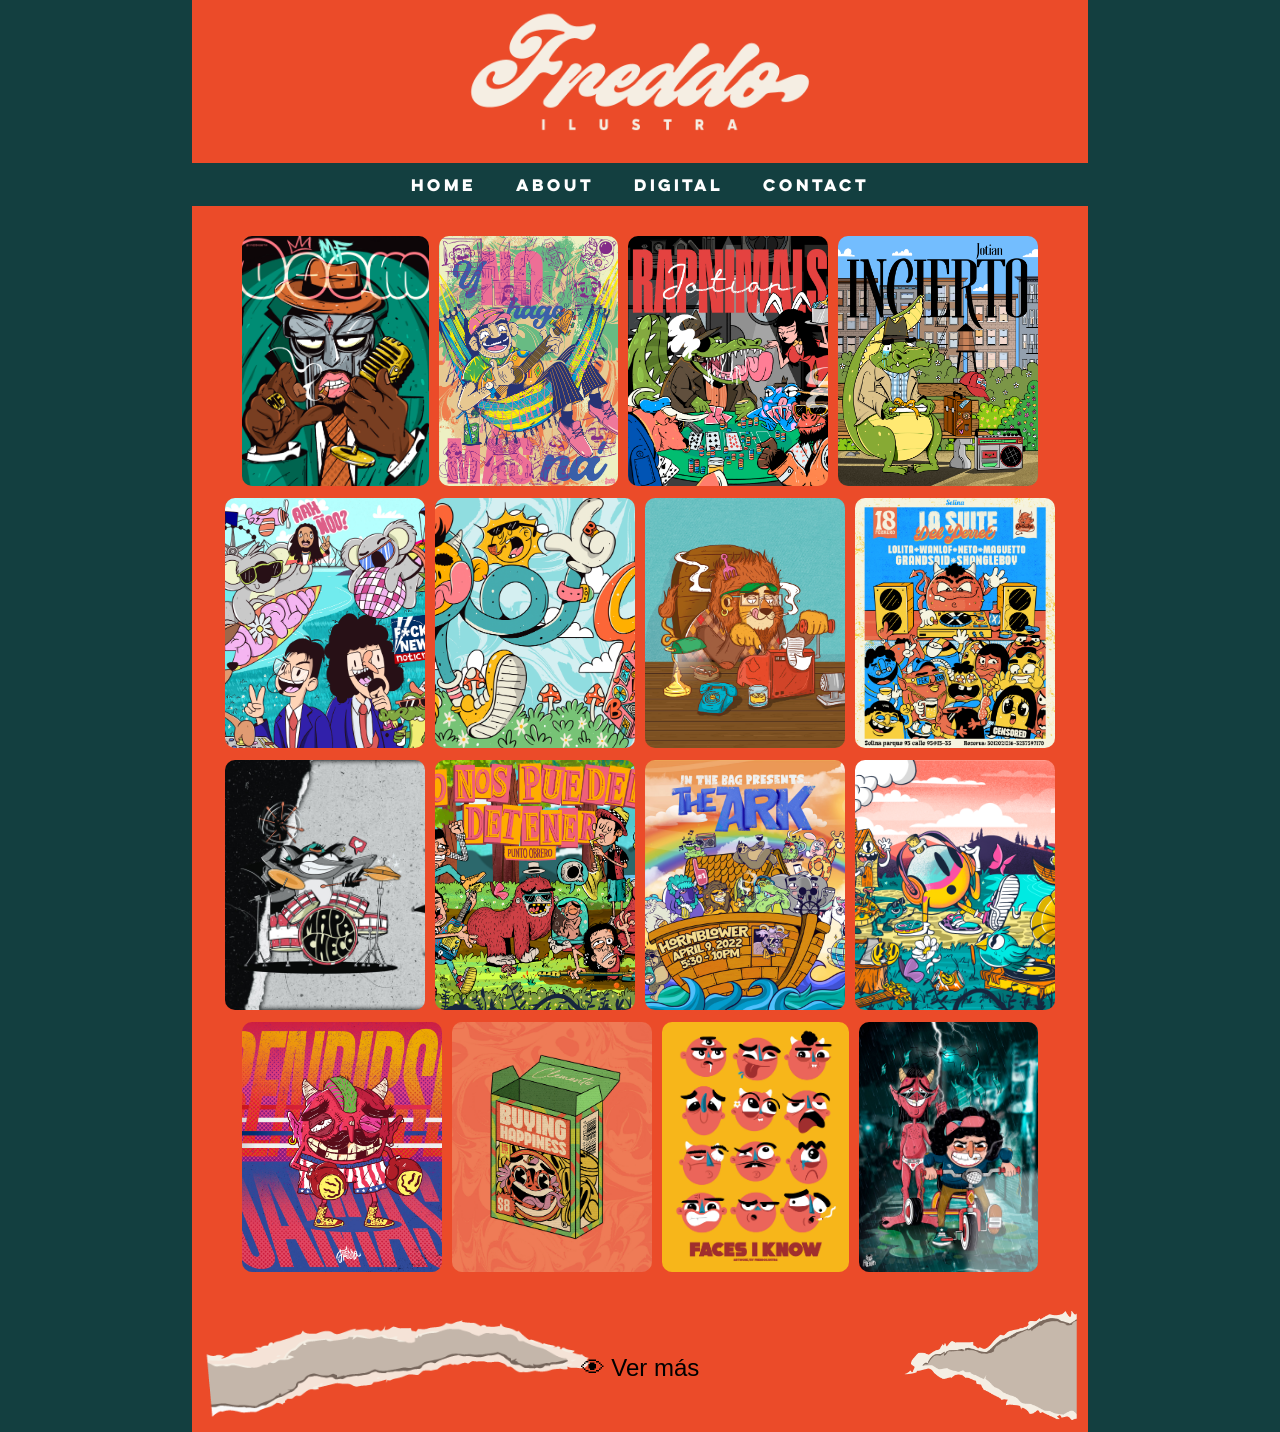
==== index.html @ 63406216 "Primer commit - Proyecto portafolio ilustrador" ====
<!DOCTYPE html>
<html lang="es">
<head>
    <meta charset="UTF-8">
    <meta name="viewport" content="width=device-width, initial-scale=1.0">
    <title>Freddo</title>
    <link rel="stylesheet" href="./style.css">
    <link href="https://fonts.googleapis.com/css2?family=Raleway:wght@400;700&display=swap" rel="stylesheet">
</head>
<body>
    <div class="container"></div>
    <header>
        <img class="logo" src="./recursos/myairbridge-BCTRZmbL9RO/freddo-logo.png" alt="Logo freddo">
        <nav>
            <ul style="text-align: center;">
                <li><a href="./index.html">Home</a></li>
                <li><a href="./about.html">About</a></li>
                <li><a href="./digital.html">Digital</a></li>
                <li><a href="./contact.html">Contact</a></li>
            </ul>
        </nav>
    </header>
    
    <main>
        <section id="home" class="gallery">
            <div class="image-container">
                <img src="./recursos/myairbridge-BCTRZmbL9RO/portafolio/Ilustracion/image_123650291 (3).JPG" alt="Ilustración 1">
                <div class="overlay">MF Doom
                    Ilustración vibrante de MF DOOM, destacando su icónica máscara metálica, un sombrero elegante y un micrófono dorado vintage. Los colores intensos y el estilo caricaturesco resaltan su carácter misterioso y su influencia en la cultura hip-hop</div>
            </div>
            <div class="image-container">
                <img src="./recursos/myairbridge-BCTRZmbL9RO/portafolio/Ilustracion/slap-nohagomasna-byfreddo.png">
                <div class="overlay">Descripción de la imagen</div>
            </div>
            <div class="image-container">
                <img src="./recursos/myairbridge-BCTRZmbL9RO/portafolio/Ilustracion/JOTIAN-DISEÑO.jpg">
                <div class="overlay">Descripción de la imagen</div>
            </div>
            <div class="image-container">
                <img src="./recursos/myairbridge-BCTRZmbL9RO/portafolio/Ilustracion/JOTIAN-PORTADA.jpg">
                <div class="overlay">Descripción de la imagen</div>
            </div>
            <div class="image-container">
                <img src="./recursos/myairbridge-BCTRZmbL9RO/portafolio/Ilustracion/BANNER.jpg">
                <div class="overlay">Descripción de la imagen</div>
            </div>
            <div class="image-container">
                <img src="./recursos/myairbridge-BCTRZmbL9RO/portafolio/Ilustracion/3.png">
                <div class="overlay">Descripción de la imagen</div>
            </div>
            <div class="image-container">
                <img src="./recursos/myairbridge-BCTRZmbL9RO/portafolio/Ilustracion/leon.png">
                <div class="overlay">aqui puni un leon </div>
            </div>
            <div class="image-container">
                <img src="./recursos/myairbridge-BCTRZmbL9RO/portafolio/Ilustracion/1.jpg">
                <div class="overlay">aqui puni un leon </div>
            </div>
            <div class="image-container">
                <img src="./recursos/myairbridge-BCTRZmbL9RO/portafolio/Ilustracion/1-MAPA.jpg">
                <div class="overlay">aqui puni un leon </div>
            </div>
            <div class="image-container">
                <img src="./recursos/myairbridge-BCTRZmbL9RO/portafolio/Ilustracion/ALTA.png">
                <div class="overlay">aqui puni un leon </div>
            </div>
            <div class="image-container">
                <img src="./recursos/myairbridge-BCTRZmbL9RO/portafolio/Ilustracion/INSTAGRAM-FACE.jpg">
                <div class="overlay">aqui puni un ark </div>
            </div>
            <div class="image-container">
                <img src="./recursos/myairbridge-BCTRZmbL9RO/portafolio/Ilustracion/Portada.png">
                <div class="overlay">aqui puni un ark </div>
            </div>
            <div class="image-container">
                <img src="./recursos/myairbridge-BCTRZmbL9RO/portafolio/Ilustracion/boxeador-sticker.jpg">
                <div class="overlay">aqui puni un ark </div>
            </div>
            <div class="image-container">
                <img src="./recursos/myairbridge-BCTRZmbL9RO/portafolio/Ilustracion/2.jpg">
                <div class="overlay">aqui puni una cajita de cereal </div>
            </div>
            <div class="image-container">
                <img src="./recursos/myairbridge-BCTRZmbL9RO/portafolio/Ilustracion/FACES-I-KNOW.jpg">
                <div class="overlay">aqui puni una cajita de cereal </div>
            </div>
            <div class="image-container">
                <img src="./recursos/myairbridge-BCTRZmbL9RO/portafolio/Ilustracion/DIABLO-Y-NIÑO.jpg">
                <div class="overlay">aqui puni un demonio y un niño </div>
            </div>
            <!-- Agregar más imágenes según sea necesario -->
        </section>
    </main>
    
    <footer>
        <button id="ver-mas" class="eye-button" onclick="window.open('https://url-a-tu-página.com', '_blank')">👁 Ver más</button>
    </footer>
    
    <script src="script.js"></script>
</body>
</html>
---- style.css ----
*{
    box-sizing: border-box;
    margin: 0;
    padding: 0;
}

@media screen and (max-width: 768px) {
    .about-section {
        padding-inline: 2rem;
    }
}

html{
    font-size: 62.5%;
}

/* Contenedor principal con margen */
.container {
    margin: 0 15%; /* Margen izquierdo y derecho del 15% */
    background-color: rgb(19, 63, 64); /* Color de fondo para el contenedor con margen */
    color: white; /* Color del texto en el contenedor */
}

@font-face {
    font-family: 'lulobold';
    src: url('./recursos/font/@font-face/39a2c7f346d5cfae7045aeb2fb50d9ad.woff2') format('woff2'),
         url('./recursos/font/@font-face/39a2c7f346d5cfae7045aeb2fb50d9ad.woff') format('woff');
    font-weight: normal;
    font-style: normal;
}

/*-------------------------------------------------*/
 body {
    font-family: 'Bebas Neue', sans-serif;
    background-color:rgb(19, 63, 64);
    color: #333;
    margin:  0 15%; /* Margen izquierdo y derecho del 15% */
    background-color: rgb(19, 63, 64);
}

/* Header */

header {
    text-align: center;
    background-color: rgb(235, 75, 41);
    color: white;
}
/* Estilo para el logo */
.logo {
    width: 350px; /* Ajusta el tamaño del logo */
    height: auto; /* Mantiene la proporción de la imagen */
    max-width: 100%;/* esto lo usamos para que no se distorcione en paginas mas grandes */
}

nav{
    background-color:rgb(19, 63, 64) ;
    font-family: 'lulobold', sans-serif;
    display: flex;
    justify-content:center;
    margin-top: 20px;
    padding: 1rem;

}
nav ul {
    text-align: center;
    list-style: none;
    display: flex;
}
nav ul li {
    text-align: center;
    margin: 0 2.0rem;

}
nav ul li a { 
    text-align: center;
    text-decoration: none;
    color: white;
    font-size: 1.5rem;
}




/* Sección Home (Galería de imágenes) */
.gallery {
    display: flex;
    flex-wrap: wrap;
    gap: 1rem;
    padding: 3rem;
    justify-content: center;
    background-color: rgb(235, 75, 41);
}


.gallery img {
    flex-basis: calc(25% - 1rem); /* Establece que cada imagen tenga el 25% del contenedor, menos el espacio de gap */
    /*width: calc(25% - 1rem);  /* Calcula un ancho del 25% menos el espacio entre imágenes */
    height: 250px;
    object-fit: cover;
}


.image-container {
    position: relative;
}
  
.image-container img {
    width: 100%;
    max-width: 200px;
    border-radius: 10px;
    transition: 0.3s;
    transition: 0.3s ease-in-out; /* Suaviza la transición */
}
.image-container .overlay {
    font-family: 'Raleway', sans-serif;
    position: absolute;
    top: 0;
    left: 0;
    width: 100%;
    height: 100%;
    background: rgba(200, 192, 164, 0.821);
    color: black;
    display: flex;
    justify-content: center;
    align-items: center;
    text-align: center;
    opacity: 0;
    transition: opacity 0.3s;
}
.image-container:hover .overlay {
    opacity: 1;
}

/* Sección About */


.about-section {
    color: rgb(200, 192, 164) ;
    text-align: center;
    font-family: 'Raleway', sans-serif;
    font-size: 20PX;
    background-color: rgb(19, 63, 64);
    padding-inline: 10rem;
}

.about-title {
    color: rgb(246, 240, 223);
    padding: 2rem;
    font-size: 40px;
    text-align: center;
}

.about-content {
    font-family: 'Raleway', sans-serif;
    color: black;
    background-color: rgb(246, 240, 223);
    display: flex;
    align-items: center;
    justify-content: center;
    text-align: justify;
    gap: 2rem;
    padding: 5rem;
}
.about-image {
    width: 300px;
    border-radius: 50%;
}

.about-bannerprincipal {
    width: 100%;
    height: auto;
    padding-top: 10px; /* Ajuste superior */
    padding-bottom: 30px; /* Espacio inferior */
    position: relative;
}

.about-bannerprincipal::before,
.about-bannerprincipal::after {
    content: "";
    position: absolute;
    width: 100%;
    border-top: 3px dotted rgb(235, 75, 41); /* Línea punteada */
    left: 0;
}

.about-bannerprincipal::before {
    top: 0;
}

.about-bannerprincipal::after {
    bottom: 40px; /* Mayor espacio debajo */
}

.about-bannerprincipal img {
    width: 100%;
    height: auto;
    margin-top: 0px;
    margin-bottom: 0px; /* Espacio adicional entre la imagen y la línea punteada inferior */
}

/* Sección Contact */
.contact-section {
    text-align: center;
    padding: 3rem;
}
.contact-container {
    display: flex;
    align-items: center;
    justify-content: center;
    gap: 3rem;
}
.contact-image img {
    width: 250px;       
}
.contact-form {
    display: flex;
    flex-direction: column;
    align-items: flex-start;
}
.contact-form input, 
.contact-form textarea {
    width: 100%;
    padding: 1rem;
    margin-bottom: 1.5rem;
    font-size: 1.6rem;
}
.contact-form button {
    background-color: #222;
    color: white;
    padding: 1rem 2rem;
    border: none;
    cursor: pointer;
}
.social-icons {
    margin-top: 1rem;
    display: flex;
    gap: 1rem;
}
.social-icons img {
    width: 30px;
    transition: 0.3s;
}
.social-icons img:hover {
    transform: scale(1.1);
}

/* Footer */
/*
footer {
    text-align: center;
    padding: 2rem;
    background-color: rgb(235, 75, 41);
    color: white;
}
.eye-button {
    background: none;
    border: none;
    font-size: 2rem;
    color: white;
    cursor: pointer;
}
*/

footer {
    position: relative;
    background: url('./recursos/myairbridge-BCTRZmbL9RO/rasgadura.png') left center no-repeat   ,
                url('./recursos/myairbridge-BCTRZmbL9RO/rasgadura-2.png') right center no-repeat;
    background-size: auto 100%;
    background-position: left top, right top;
    text-align: center;
    padding: 50px;
    background-color: rgb(235, 75, 41);
    margin: 0;
}

.eye-button {
    position: relative;
    z-index: 2;
    background-color: transparent;
    border: none;
    font-size: 24px;
    cursor: pointer;
}
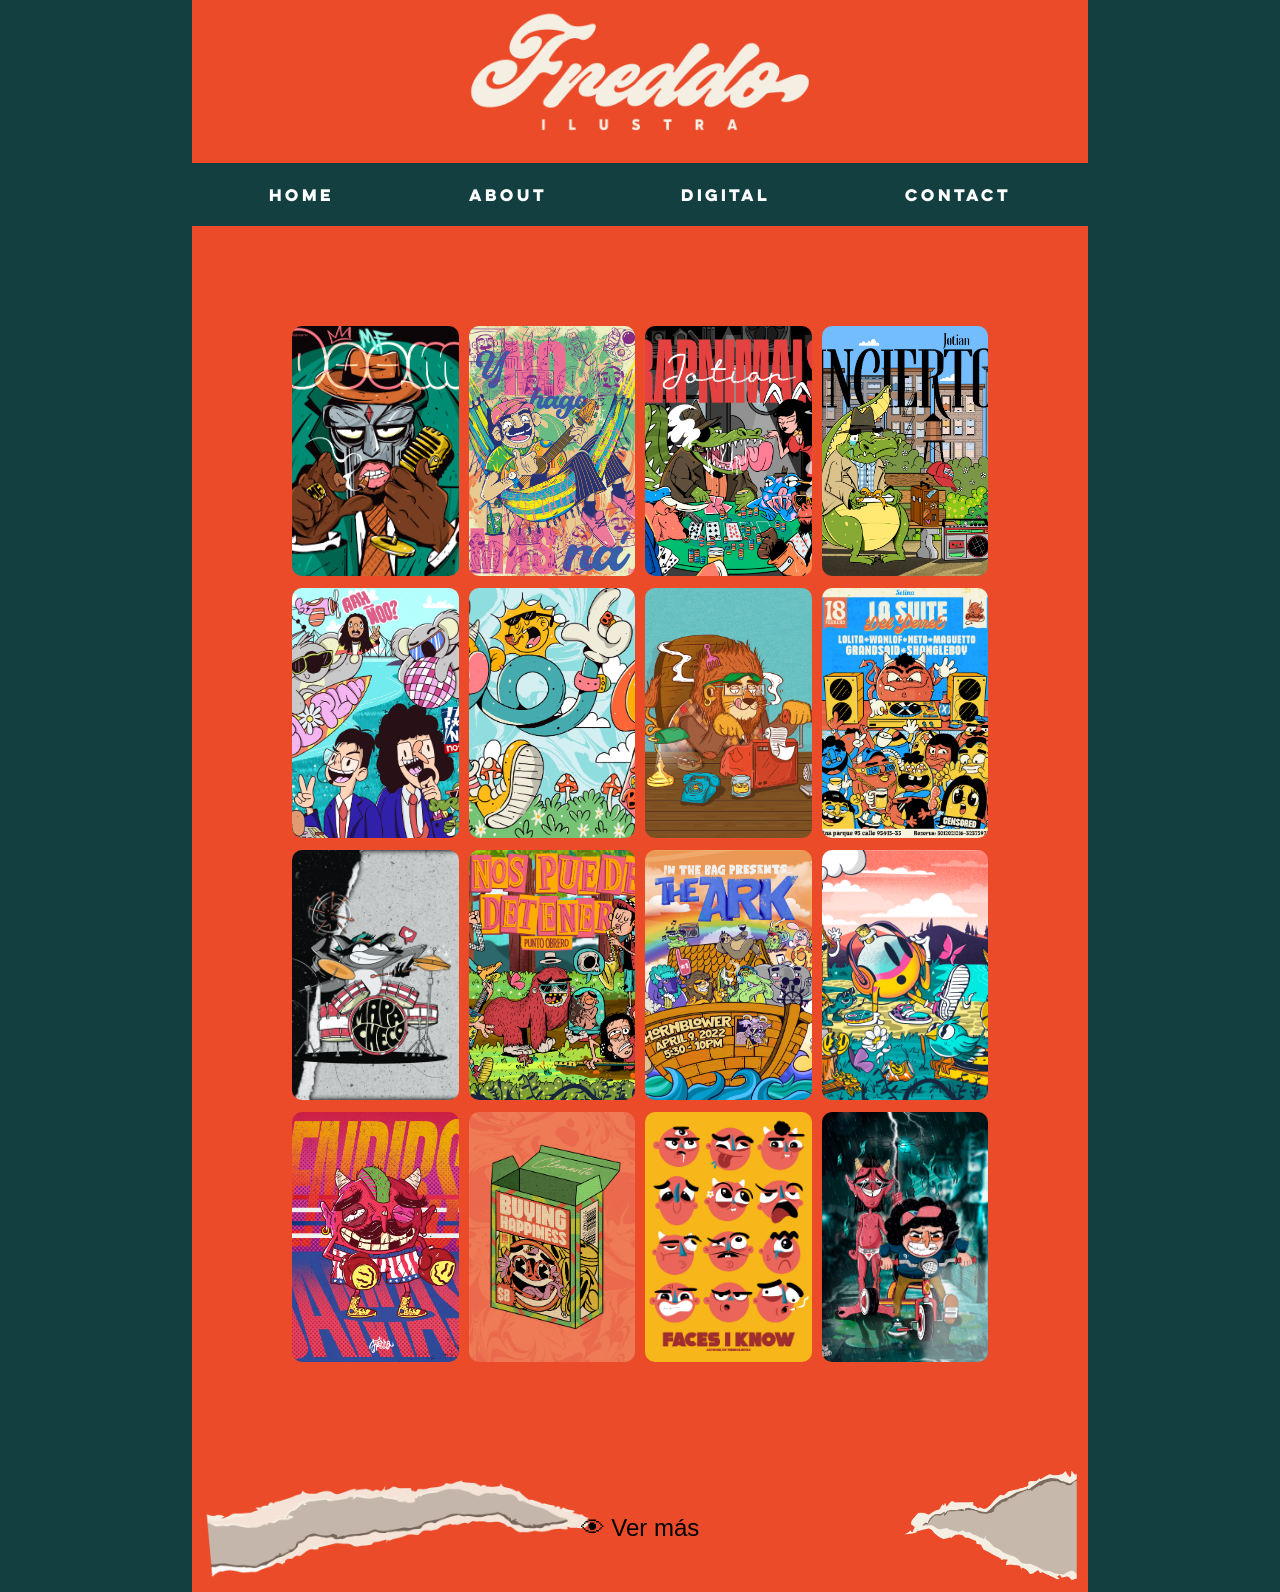
==== commit c72310ee: "Actualizo estilos y contenido principal" ====
--- a/index.html
+++ b/index.html
@@ -9,17 +9,24 @@
 </head>
 <body>
     <div class="container"></div>
+    
     <header>
-        <img class="logo" src="./recursos/myairbridge-BCTRZmbL9RO/freddo-logo.png" alt="Logo freddo">
-        <nav>
-            <ul style="text-align: center;">
-                <li><a href="./index.html">Home</a></li>
-                <li><a href="./about.html">About</a></li>
-                <li><a href="./digital.html">Digital</a></li>
-                <li><a href="./contact.html">Contact</a></li>
-            </ul>
-        </nav>
+    <img class="logo" src="./recursos/myairbridge-BCTRZmbL9RO/freddo-logo.png" alt="Logo freddo">
+    <nav>
+        <button id="menu-toggle" class="menu-toggle">☰</button>
+        
+        <ul id="menu" class="menu"> 
+            <li><a href="./index.html">Home</a></li>
+            <li><a href="./about.html">About</a></li>
+            <li><a href="./digital.html">Digital</a></li>
+            <li><a href="./contact.html">Contact</a></li>
+        </ul>
+      </nav>
     </header>
+
+    
+<script src="./script.js"></script> </body>
+</html>
     
     <main>
         <section id="home" class="gallery">
@@ -96,6 +103,7 @@
         <button id="ver-mas" class="eye-button" onclick="window.open('https://url-a-tu-página.com', '_blank')">👁 Ver más</button>
     </footer>
     
-    <script src="script.js"></script>
+    <script src="./menu.js"></script>
 </body>
-</html>+</html>
+
--- a/style.css
+++ b/style.css
@@ -1,289 +1,408 @@
-*{
-    box-sizing: border-box;
-    margin: 0;
-    padding: 0;
-}
-
-@media screen and (max-width: 768px) {
+    *{
+        box-sizing: border-box;
+        margin: 0;
+        padding: 0;
+    }
+    @media (max-width: 768px) {
+        .contenedor-imagenes {
+            display: flex;
+            flex-wrap: wrap;
+            justify-content: space-between;
+        }
+        .contenedor-imagenes img {
+            width: calc(50% - 10px); /* Dos imágenes por fila */
+            margin-bottom: 10px;
+        }
+    }
+    @media screen and (max-width: 768px) {
+
+        .about-section {
+            padding-inline: 2rem;
+        }
+    }
+    @media (min-width: 769px) {
+        .menu {
+            display: flex; /* Asegura que sea visible en laptops */
+            position: static; /* Para evitar problemas con el `position: fixed` de móviles */
+            background: none; /* Evita el fondo oscuro */
+            height: auto; /* Para que no tome toda la pantalla */
+        }
+    }
+
+    html{
+        font-size: 62.5%;
+    }
+
+    /* Contenedor principal con margen */
+    .container {
+        margin: 0 15%; /* Margen izquierdo y derecho del 15% */
+        background-color: rgb(19, 63, 64); /* Color de fondo para el contenedor con margen */
+        color: white; /* Color del texto en el contenedor */
+    }
+
+    @font-face {
+        font-family: 'lulobold';
+        src: url('./recursos/font/@font-face/39a2c7f346d5cfae7045aeb2fb50d9ad.woff2') format('woff2'),
+            url('./recursos/font/@font-face/39a2c7f346d5cfae7045aeb2fb50d9ad.woff') format('woff');
+        font-weight: normal;
+        font-style: normal;
+    }
+
+    /*-------------------------------------------------*/
+    body {
+        font-family: 'Bebas Neue', sans-serif;
+        background-color:rgb(19, 63, 64);
+        color: #333;
+        margin:  0 15%; /* Margen izquierdo y derecho del 15% */
+        background-color: rgb(19, 63, 64);
+    }
+
+    /* Header */
+
+    header {
+        text-align: center;
+        background-color: rgb(235, 75, 41);
+        color: white;
+    }
+    /* Estilo para el logo */
+    .logo {
+        width: 350px; /* Ajusta el tamaño del logo */
+        height: auto; /* Mantiene la proporción de la imagen */
+        max-width: 100%;/* esto lo usamos para que no se distorcione en paginas mas grandes */
+    }
+
+    /*-----------------------------------------------------*/
+
+
+    /* Reset básico */
+    
+    /* Estilos del menú */
+    .menu {
+        list-style: none;
+        display: flex;
+        justify-content: space-around;
+        top: 0;
+        left: 0;
+        width: 100%;    
+    }
+
+    .menu li {
+        padding: 10px;
+    }
+    
+    .menu a {
+        text-decoration: none;
+        color: white;
+        font-size: 1.5rem;
+    }
+    
+    /* Media Query para móviles */
+    @media (max-width: 768px) {
+        .menu-toggle {
+        display: block; /* Muestra el botón */
+        }
+    
+        .menu {
+        display: none; /* Oculta el menú por defecto */
+        flex-direction: column;
+        position: absolute;
+        top: 50px;
+        left: 0;
+        width: 100%;
+        background-color: #222;
+        }
+    
+        .menu li {
+        text-align: center;
+        padding: 15px;
+        }
+    
+        .menu.active {
+        display: flex; /* Muestra el menú cuando tenga la clase "active" */
+        }
+    }
+
+    nav{
+        background-color:rgb(19, 63, 64) ;
+        font-family: 'lulobold', sans-serif;
+        display: flex;
+        justify-content:center;
+        margin-top: 20px;
+        padding: 1rem;
+    }
+    nav ul {
+        text-align: center;
+        list-style: none;
+        display: flex;
+    }
+    nav ul li {
+        text-align: center;
+        margin: 0 2.0rem;
+
+    }
+    nav ul li a { 
+        text-align: center;
+        text-decoration: none;
+        color: white;
+        font-size: 1.5rem;
+    }
+    /* Sección Home (Galería de imágenes) */
+    .gallery {
+        display: grid;
+        grid-template-columns: repeat(4, 1fr); /* 4 columnas en pantallas grandes */
+        gap: 10px;
+        padding: 10rem;
+        justify-content: center;
+        background-color: rgb(235, 75, 41);
+    }
+
+
+    .gallery img {
+        flex-basis: calc(25% - 1rem); /* Establece que cada imagen tenga el 25% del contenedor, menos el espacio de gap */
+        /*width: calc(25% - 1rem);  /* Calcula un ancho del 25% menos el espacio entre imágenes */
+        height: 250px;
+        object-fit: cover;
+    }
+
+
+    .image-container {
+        position: relative;
+        overflow: hidden    ;
+    }
+    
+    .image-container img {
+        width: 100%;
+        max-width: 200px;
+        border-radius: 10px;
+        transition: 0.3s;
+        transition: 0.3s ease-in-out; /* Suaviza la transición */
+    }
+    .image-container .overlay {
+        font-family: 'Raleway', sans-serif;
+        position: absolute;
+        top: 0;
+        left: 0;
+        width: 100%;
+        height: 100%;
+        background: rgba(200, 192, 164, 0.821);
+        color: black;
+        display: flex;
+        justify-content: center;
+        align-items: center;
+        text-align: center;
+        opacity: 0;
+        transition: opacity 0.3s;
+    }
+    .image-container:hover .overlay {
+        opacity: 1;
+    }
+
+    /* Responsive para tablets */
+    @media (max-width: 1024px) {
+        .gallery {
+            grid-template-columns: repeat(2, 1fr); /* 2 columnas en tablets */
+        }
+    }
+
+    /* Responsive para móviles */
+    @media (max-width: 768px) {
+        .gallery {
+            grid-template-columns: repeat(1, 1fr); /* 1 columna en móviles */
+        }
+    }
+
+    /* Sección About */
+
+
     .about-section {
-        padding-inline: 2rem;
-    }
-}
-
-html{
-    font-size: 62.5%;
-}
-
-/* Contenedor principal con margen */
-.container {
-    margin: 0 15%; /* Margen izquierdo y derecho del 15% */
-    background-color: rgb(19, 63, 64); /* Color de fondo para el contenedor con margen */
-    color: white; /* Color del texto en el contenedor */
-}
-
-@font-face {
-    font-family: 'lulobold';
-    src: url('./recursos/font/@font-face/39a2c7f346d5cfae7045aeb2fb50d9ad.woff2') format('woff2'),
-         url('./recursos/font/@font-face/39a2c7f346d5cfae7045aeb2fb50d9ad.woff') format('woff');
-    font-weight: normal;
-    font-style: normal;
-}
-
-/*-------------------------------------------------*/
- body {
-    font-family: 'Bebas Neue', sans-serif;
-    background-color:rgb(19, 63, 64);
-    color: #333;
-    margin:  0 15%; /* Margen izquierdo y derecho del 15% */
-    background-color: rgb(19, 63, 64);
-}
-
-/* Header */
-
-header {
-    text-align: center;
-    background-color: rgb(235, 75, 41);
-    color: white;
-}
-/* Estilo para el logo */
-.logo {
-    width: 350px; /* Ajusta el tamaño del logo */
-    height: auto; /* Mantiene la proporción de la imagen */
-    max-width: 100%;/* esto lo usamos para que no se distorcione en paginas mas grandes */
-}
-
-nav{
-    background-color:rgb(19, 63, 64) ;
-    font-family: 'lulobold', sans-serif;
-    display: flex;
-    justify-content:center;
-    margin-top: 20px;
-    padding: 1rem;
-
-}
-nav ul {
-    text-align: center;
-    list-style: none;
-    display: flex;
-}
-nav ul li {
-    text-align: center;
-    margin: 0 2.0rem;
-
-}
-nav ul li a { 
-    text-align: center;
-    text-decoration: none;
-    color: white;
-    font-size: 1.5rem;
-}
-
-
-
-
-/* Sección Home (Galería de imágenes) */
-.gallery {
-    display: flex;
-    flex-wrap: wrap;
-    gap: 1rem;
-    padding: 3rem;
-    justify-content: center;
-    background-color: rgb(235, 75, 41);
-}
-
-
-.gallery img {
-    flex-basis: calc(25% - 1rem); /* Establece que cada imagen tenga el 25% del contenedor, menos el espacio de gap */
-    /*width: calc(25% - 1rem);  /* Calcula un ancho del 25% menos el espacio entre imágenes */
-    height: 250px;
-    object-fit: cover;
-}
-
-
-.image-container {
-    position: relative;
-}
-  
-.image-container img {
-    width: 100%;
-    max-width: 200px;
-    border-radius: 10px;
-    transition: 0.3s;
-    transition: 0.3s ease-in-out; /* Suaviza la transición */
-}
-.image-container .overlay {
-    font-family: 'Raleway', sans-serif;
-    position: absolute;
-    top: 0;
-    left: 0;
-    width: 100%;
-    height: 100%;
-    background: rgba(200, 192, 164, 0.821);
-    color: black;
-    display: flex;
-    justify-content: center;
-    align-items: center;
-    text-align: center;
-    opacity: 0;
-    transition: opacity 0.3s;
-}
-.image-container:hover .overlay {
-    opacity: 1;
-}
-
-/* Sección About */
-
-
-.about-section {
-    color: rgb(200, 192, 164) ;
-    text-align: center;
-    font-family: 'Raleway', sans-serif;
-    font-size: 20PX;
-    background-color: rgb(19, 63, 64);
-    padding-inline: 10rem;
-}
-
-.about-title {
-    color: rgb(246, 240, 223);
-    padding: 2rem;
-    font-size: 40px;
-    text-align: center;
-}
-
-.about-content {
-    font-family: 'Raleway', sans-serif;
-    color: black;
-    background-color: rgb(246, 240, 223);
-    display: flex;
-    align-items: center;
-    justify-content: center;
-    text-align: justify;
-    gap: 2rem;
-    padding: 5rem;
-}
-.about-image {
-    width: 300px;
-    border-radius: 50%;
-}
-
-.about-bannerprincipal {
-    width: 100%;
-    height: auto;
-    padding-top: 10px; /* Ajuste superior */
-    padding-bottom: 30px; /* Espacio inferior */
-    position: relative;
-}
-
-.about-bannerprincipal::before,
-.about-bannerprincipal::after {
-    content: "";
-    position: absolute;
-    width: 100%;
-    border-top: 3px dotted rgb(235, 75, 41); /* Línea punteada */
-    left: 0;
-}
-
-.about-bannerprincipal::before {
-    top: 0;
-}
-
-.about-bannerprincipal::after {
-    bottom: 40px; /* Mayor espacio debajo */
-}
-
-.about-bannerprincipal img {
-    width: 100%;
-    height: auto;
-    margin-top: 0px;
-    margin-bottom: 0px; /* Espacio adicional entre la imagen y la línea punteada inferior */
-}
-
-/* Sección Contact */
-.contact-section {
-    text-align: center;
-    padding: 3rem;
-}
-.contact-container {
-    display: flex;
-    align-items: center;
-    justify-content: center;
-    gap: 3rem;
-}
-.contact-image img {
-    width: 250px;       
-}
-.contact-form {
-    display: flex;
-    flex-direction: column;
-    align-items: flex-start;
-}
-.contact-form input, 
-.contact-form textarea {
-    width: 100%;
-    padding: 1rem;
-    margin-bottom: 1.5rem;
-    font-size: 1.6rem;
-}
-.contact-form button {
-    background-color: #222;
-    color: white;
-    padding: 1rem 2rem;
-    border: none;
-    cursor: pointer;
-}
-.social-icons {
-    margin-top: 1rem;
-    display: flex;
-    gap: 1rem;
-}
-.social-icons img {
-    width: 30px;
-    transition: 0.3s;
-}
-.social-icons img:hover {
-    transform: scale(1.1);
-}
-
-/* Footer */
-/*
-footer {
-    text-align: center;
-    padding: 2rem;
-    background-color: rgb(235, 75, 41);
-    color: white;
-}
-.eye-button {
-    background: none;
-    border: none;
-    font-size: 2rem;
-    color: white;
-    cursor: pointer;
-}
-*/
-
-footer {
-    position: relative;
-    background: url('./recursos/myairbridge-BCTRZmbL9RO/rasgadura.png') left center no-repeat   ,
-                url('./recursos/myairbridge-BCTRZmbL9RO/rasgadura-2.png') right center no-repeat;
-    background-size: auto 100%;
-    background-position: left top, right top;
-    text-align: center;
-    padding: 50px;
-    background-color: rgb(235, 75, 41);
-    margin: 0;
-}
-
-.eye-button {
-    position: relative;
-    z-index: 2;
-    background-color: transparent;
-    border: none;
-    font-size: 24px;
-    cursor: pointer;
-}
-
-
-
-
-
-
+        color: rgb(200, 192, 164) ;
+        text-align: center;
+        font-family: 'Raleway', sans-serif;
+        font-size: 20PX;
+        background-color: rgb(19, 63, 64);
+        padding-inline: 10rem;
+    }
+
+    .about-title {
+        color: rgb(246, 240, 223);
+        padding: 2rem;
+        font-size: 40px;
+        text-align: center;
+    }
+
+    .about-content {
+        font-family: 'Raleway', sans-serif;
+        color: black;
+        background-color: rgb(246, 240, 223);
+        display: flex;
+        align-items: center;
+        justify-content: center;
+        text-align: justify;
+        gap: 2rem;
+        padding: 5rem;
+    }
+    .about-image {
+        width: 300px;
+        border-radius: 50%;
+    }
+
+    .about-bannerprincipal {
+        width: 100%;
+        height: auto;
+        padding-top: 10px; /* Ajuste superior */
+        padding-bottom: 30px; /* Espacio inferior */
+        position: relative;
+    }
+
+    .about-bannerprincipal::before,
+    .about-bannerprincipal::after {
+        content: "";
+        position: absolute;
+        width: 100%;
+        border-top: 3px dotted rgb(235, 75, 41); /* Línea punteada */
+        left: 0;
+    }
+
+    .about-bannerprincipal::before {
+        top: 0;
+    }
+
+    .about-bannerprincipal::after {
+        bottom: 40px; /* Mayor espacio debajo */
+    }
+
+    .about-bannerprincipal img {
+        width: 100%;
+        height: auto;
+        margin-top: 0px;
+        margin-bottom: 0px; /* Espacio adicional entre la imagen y la línea punteada inferior */
+    }
+
+    /* Sección Contact */
+    .contact-section {
+        text-align: center;
+        padding: 3rem;
+    }
+    .contact-container {
+        display: flex;
+        align-items: center;
+        justify-content: center;
+        gap: 3rem;
+    }
+    .contact-image img {
+        width: 250px;       
+    }
+    .contact-form {
+        display: flex;
+        flex-direction: column;
+        align-items: flex-start;
+    }
+    .contact-form input, 
+    .contact-form textarea {
+        width: 100%;
+        padding: 1rem;
+        margin-bottom: 1.5rem;
+        font-size: 1.6rem;
+    }
+    .contact-form button {
+        background-color: #222;
+        color: white;
+        padding: 1rem 2rem;
+        border: none;
+        cursor: pointer;
+    }
+    .social-icons {
+        margin-top: 1rem;
+        display: flex;
+        gap: 1rem;
+    }
+    .social-icons img {
+        width: 30px;
+        transition: 0.3s;
+    }
+    .social-icons img:hover {
+        transform: scale(1.1);
+    }
+
+    /* Footer */
+    /*
+    footer {
+        text-align: center;
+        padding: 2rem;
+        background-color: rgb(235, 75, 41);
+        color: white;
+    }
+    .eye-button {
+        background: none;
+        border: none;
+        font-size: 2rem;
+        color: white;
+        cursor: pointer;
+    }
+    */
+
+    footer {
+        position: relative;
+        background: url('./recursos/myairbridge-BCTRZmbL9RO/rasgadura.png') left center no-repeat   ,
+                    url('./recursos/myairbridge-BCTRZmbL9RO/rasgadura-2.png') right center no-repeat;
+        background-size: auto 100%;
+        background-position: left top, right top;
+        text-align: center;
+        padding: 50px;
+        background-color: rgb(235, 75, 41);
+        margin: 0;
+    }
+
+    .eye-button {
+        position: relative;
+        z-index: 2;
+        background-color: transparent;
+        border: none;
+        font-size: 24px;
+        cursor: pointer;
+    }
+
+    /*-------------------------------------------------*/
+
+
+
+    /* Menú en móviles oculto por defecto */
+    @media (max-width: 768px) {
+        .menu {
+            display: none;
+            flex-direction: column;
+            position: absolute;
+            top: 60px;
+            right: 0;
+            background-color: rgba(0, 0, 0, 0.9);
+            width: 100%;
+            text-align: center;
+            padding: 10px 0;
+        }
+
+        .menu li {
+            padding: 10px 0;
+        }
+
+        /* Cuando el menú tiene la clase active, se muestra */
+        .menu.active {
+            display: flex;
+        }
+
+        /* El botón hamburguesa */
+        .menu-toggle {
+            display: block; /* Solo en móviles */
+            background: none;
+            border: none;
+            font-size: 2rem;
+            cursor: pointer;
+            color: white;
+        }
+    }
+
+    /* Para pantallas más grandes */
+    @media (min-width: 769px) {
+        .menu-toggle {
+            display: none; /* El botón hamburguesa se oculta en pantallas grandes */
+        }
+    }
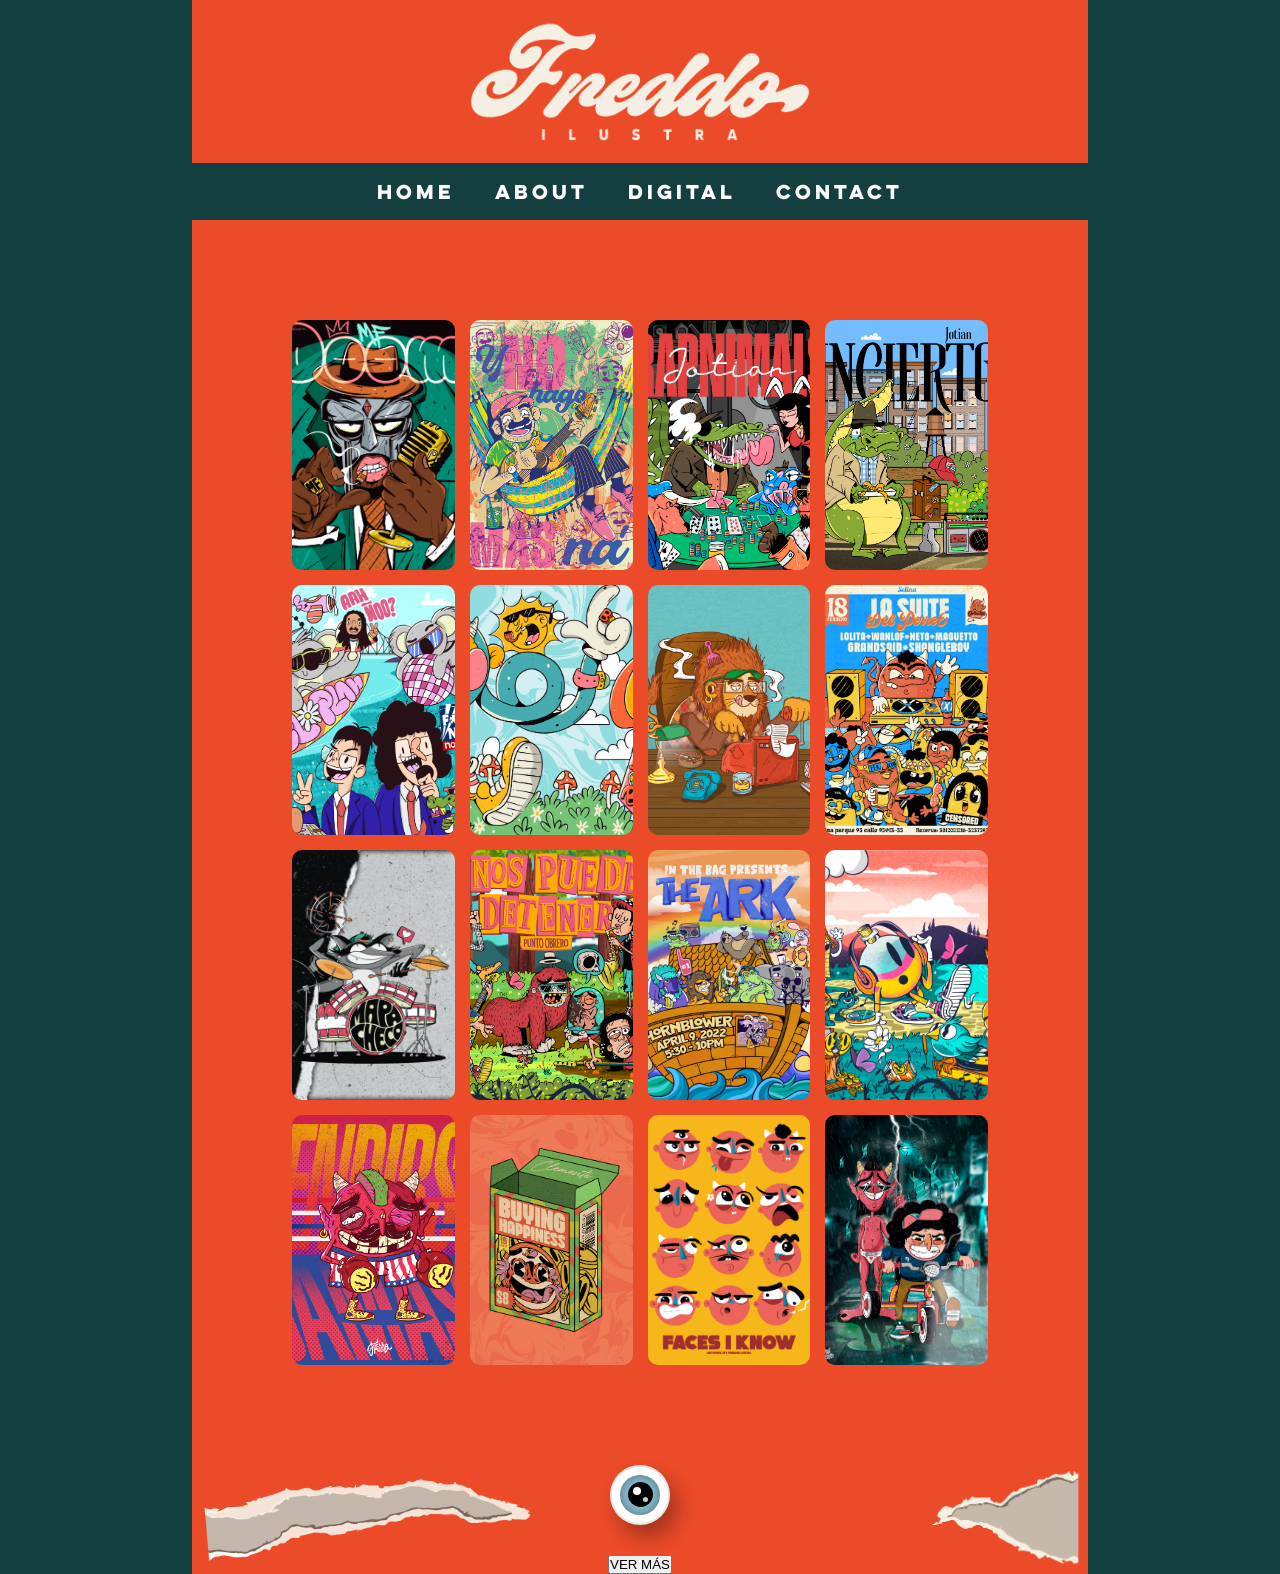
==== commit f763aa5b: "Actualizo estilos y contenido principal" ====
--- a/index.html
+++ b/index.html
@@ -99,11 +99,22 @@
         </section>
     </main>
     
-    <footer>
-        <button id="ver-mas" class="eye-button" onclick="window.open('https://url-a-tu-página.com', '_blank')">👁 Ver más</button>
-    </footer>
     
-    <script src="./menu.js"></script>
+<footer>
+    <div class="footer-content">
+        <div class="eye-container">
+            <div class="eyeball">
+                <div class="iris">
+                    <div class="pupil"></div>
+                </div>
+            </div>
+        </div>
+
+        <button id="ver-mas" class="ver-mas-button">VER MÁS</button>
+    </div>
+</footer>
+<script src="script.js"></script>
+<script src="./menu.js"></script>
 </body>
 </html>
 
--- a/style.css
+++ b/style.css
@@ -1,408 +1,383 @@
-    *{
-        box-sizing: border-box;
-        margin: 0;
-        padding: 0;
-    }
-    @media (max-width: 768px) {
-        .contenedor-imagenes {
-            display: flex;
-            flex-wrap: wrap;
-            justify-content: space-between;
-        }
-        .contenedor-imagenes img {
-            width: calc(50% - 10px); /* Dos imágenes por fila */
-            margin-bottom: 10px;
-        }
-    }
-    @media screen and (max-width: 768px) {
-
-        .about-section {
-            padding-inline: 2rem;
-        }
-    }
-    @media (min-width: 769px) {
-        .menu {
-            display: flex; /* Asegura que sea visible en laptops */
-            position: static; /* Para evitar problemas con el `position: fixed` de móviles */
-            background: none; /* Evita el fondo oscuro */
-            height: auto; /* Para que no tome toda la pantalla */
-        }
-    }
-
-    html{
-        font-size: 62.5%;
-    }
-
-    /* Contenedor principal con margen */
-    .container {
-        margin: 0 15%; /* Margen izquierdo y derecho del 15% */
-        background-color: rgb(19, 63, 64); /* Color de fondo para el contenedor con margen */
-        color: white; /* Color del texto en el contenedor */
-    }
-
-    @font-face {
-        font-family: 'lulobold';
-        src: url('./recursos/font/@font-face/39a2c7f346d5cfae7045aeb2fb50d9ad.woff2') format('woff2'),
-            url('./recursos/font/@font-face/39a2c7f346d5cfae7045aeb2fb50d9ad.woff') format('woff');
-        font-weight: normal;
-        font-style: normal;
-    }
-
-    /*-------------------------------------------------*/
-    body {
-        font-family: 'Bebas Neue', sans-serif;
-        background-color:rgb(19, 63, 64);
-        color: #333;
-        margin:  0 15%; /* Margen izquierdo y derecho del 15% */
-        background-color: rgb(19, 63, 64);
-    }
-
-    /* Header */
-
-    header {
-        text-align: center;
-        background-color: rgb(235, 75, 41);
-        color: white;
-    }
-    /* Estilo para el logo */
-    .logo {
-        width: 350px; /* Ajusta el tamaño del logo */
-        height: auto; /* Mantiene la proporción de la imagen */
-        max-width: 100%;/* esto lo usamos para que no se distorcione en paginas mas grandes */
-    }
-
-    /*-----------------------------------------------------*/
-
-
-    /* Reset básico */
-    
-    /* Estilos del menú */
+/* Definición de Variables CSS (Custom Properties) */
+:root {
+    --color-freddo-naranja: rgb(235, 75, 41);
+    --color-freddo-oscuro: rgb(19, 63, 64);
+    --color-freddo-claro: rgb(246, 240, 223);
+    --color-freddo-arena: rgb(200, 192, 164);
+    --font-lulobold: 'lulobold', sans-serif;
+    --font-raleway: 'Raleway', sans-serif;
+    --color-ojo-iris: rgb(136, 185, 205); 
+}
+
+/* Base y Reset */
+* {
+    box-sizing: border-box;
+    margin: 0;
+    padding: 0;
+}
+
+html {
+    font-size: 62.5%; /* Base para usar 1rem = 10px */
+}
+
+/* Definición de la fuente personalizada */
+@font-face {
+    font-family: 'lulobold';
+    src: url('./recursos/font/@font-face/39a2c7f346d5cfae7045aeb2fb50d9ad.woff2') format('woff2'),
+         url('./recursos/font/@font-face/39a2c7f346d5cfae7045aeb2fb50d9ad.woff') format('woff');
+    font-weight: normal;
+    font-style: normal;
+}
+
+body {
+    /* Usamos las variables */
+    font-family: var(--font-raleway), 'Bebas Neue', sans-serif; 
+    background-color: var(--color-freddo-oscuro);
+    color: var(--color-freddo-oscuro);
+    margin: 0 15%; 
+}
+
+/* Contenedor (No es necesario si body ya tiene margen) */
+.container {
+    /* Puedes eliminar esta clase o redefinirla si es necesaria para un propósito específico */
+    /* Dejamos solo el margen en body para evitar la duplicidad de estilos */
+    display: none; /* Sugiero eliminar este div si su único propósito era el color de fondo */
+}
+
+/* Header */
+header {
+    text-align: center;
+    background-color: var(--color-freddo-naranja);
+    color: white;
+}
+
+.logo {
+    width: 35rem; /* Usando rem */
+    height: auto;
+    max-width: 100%;
+    padding: 1rem 0; /* Un poco de espacio */
+}
+
+/* --- Estilos de Navegación y Menú Hamburguesa --- */
+
+nav {
+    background-color: var(--color-freddo-oscuro);
+    font-family: var(--font-lulobold);
+    /* Ya no es necesario el justify-content: center aquí si el ul es el que lo hace */
+    padding: 1rem;
+    position: relative; /* Para posicionar el menú desplegable en móviles */
+}
+
+.menu { /* Clase aplicada a la <ul> en el HTML */
+    list-style: none;
+    display: flex;
+    justify-content: center; /* Centrar elementos en escritorio */
+    gap: 2.0rem; /* Usamos gap en vez de margin en los li */
+    padding: 0; /* Quitamos el padding si lo tenía */
+    margin: 0;
+}
+
+.menu li a {
+    text-decoration: none;
+    color: white;
+    font-size: 1.8rem; /* Tamaño de fuente con rem */
+    padding: 0.5rem 1rem;
+    display: block;
+}
+
+.menu-toggle {
+    display: none; /* Oculto por defecto en escritorio */
+    background: none;
+    border: none;
+    font-size: 3rem; /* Más grande para móviles */
+    cursor: pointer;
+    color: white;
+    padding: 1rem;
+    line-height: 1;
+}
+
+/* Estilos de Menú Hamburguesa (Móviles/Tablets) */
+@media (max-width: 768px) {
+    /* Mostramos el botón hamburguesa */
+    .menu-toggle {
+        display: block; 
+        position: absolute;
+        right: 2rem;
+        top: 50%;
+        transform: translateY(-50%);
+        z-index: 1001; /* Asegura que esté por encima de todo */
+    }
+
+    /* Ocultamos el menú principal por defecto y lo preparamos para el despliegue */
     .menu {
-        list-style: none;
-        display: flex;
-        justify-content: space-around;
-        top: 0;
-        left: 0;
-        width: 100%;    
-    }
-
-    .menu li {
-        padding: 10px;
-    }
-    
-    .menu a {
-        text-decoration: none;
-        color: white;
-        font-size: 1.5rem;
-    }
-    
-    /* Media Query para móviles */
-    @media (max-width: 768px) {
-        .menu-toggle {
-        display: block; /* Muestra el botón */
-        }
-    
-        .menu {
-        display: none; /* Oculta el menú por defecto */
+        display: none; /* Oculto por defecto */
         flex-direction: column;
         position: absolute;
-        top: 50px;
+        top: 100%; /* Justo debajo de la etiqueta nav */
         left: 0;
         width: 100%;
-        background-color: #222;
-        }
-    
-        .menu li {
+        background-color: rgba(0, 0, 0, 0.95); /* Fondo oscuro semitransparente */
         text-align: center;
-        padding: 15px;
-        }
-    
-        .menu.active {
-        display: flex; /* Muestra el menú cuando tenga la clase "active" */
-        }
-    }
-
-    nav{
-        background-color:rgb(19, 63, 64) ;
-        font-family: 'lulobold', sans-serif;
-        display: flex;
-        justify-content:center;
-        margin-top: 20px;
-        padding: 1rem;
-    }
-    nav ul {
-        text-align: center;
-        list-style: none;
-        display: flex;
-    }
-    nav ul li {
-        text-align: center;
-        margin: 0 2.0rem;
-
-    }
-    nav ul li a { 
-        text-align: center;
-        text-decoration: none;
-        color: white;
-        font-size: 1.5rem;
-    }
-    /* Sección Home (Galería de imágenes) */
+        z-index: 1000;
+        border-top: 1px solid var(--color-freddo-naranja);
+    }
+    
+    .menu li {
+        margin: 0; /* Eliminamos el margin horizontal */
+        border-bottom: 1px solid rgba(255, 255, 255, 0.1);
+    }
+
+    /* Muestra el menú cuando tiene la clase "active" */
+    .menu.active {
+        display: flex; 
+    }
+    
+    /* Ajustes específicos para el header y nav en móviles */
+    header {
+        position: sticky; /* O fixed si quieres que el header siempre esté visible */
+        top: 0;
+        z-index: 1002;
+    }
+    
+    nav {
+        display: block; /* Para que el menú absolute funcione bien */
+        height: auto; /* Ajuste automático */
+    }
+    
+    .logo {
+        width: 25rem; /* Logo más pequeño en móvil */
+    }
+}
+
+/* Reajuste para escritorio para asegurar que el menú siempre esté visible */
+@media (min-width: 769px) {
+    .menu {
+        display: flex !important; /* Aseguramos que siempre esté visible en desktop */
+        position: static;
+        background: none;
+        width: auto;
+    }
+    .menu-toggle {
+        display: none;
+    }
+}
+
+
+/* Otros estilos... */
+/* Sección Home (Galería de imágenes) */
+.gallery {
+    /* ... (tu código de galería) */
+    display: grid;
+    grid-template-columns: repeat(4, 1fr);/* 4 columnas en pantallas grandes */
+    gap: 1.5rem; /* Ajuste el gap usando rem para consistencia */
+    padding: 10rem;
+    justify-content: center;
+    background-color: var(--color-freddo-naranja); /* Usando variable */
+}
+
+.image-container {
+    position: relative;
+    overflow: hidden; 
+    /* Puedes fijar aquí la altura del contenedor si quieres que sean cuadrados */
+    height: 25rem; /* Por ejemplo, 250px usando rem */
+}
+
+.image-container img {
+    width: 100%; /* **CORREGIDO: Ocupa el 100% del ancho del contenedor.** */
+    height: 100%; /* Ocupa el 100% de la altura del contenedor. */
+    max-width: 100%; /* **CORREGIDO: El ancho máximo es el 100% de su contenedor (fluidez).** */
+    object-fit: cover; /* Recorta la imagen para que cubra todo el contenedor sin distorsionarse. */
+    border-radius: 10px;
+    transition: 0.3s ease-in-out; 
+}
+
+/* El overlay funciona bien con width: 100% y height: 100% */
+.image-container .overlay {
+    /* ... (estilos del overlay) ... */
+}
+
+/* Media Queries (Aseguramos la responsividad) */
+@media (max-width: 1024px) {
     .gallery {
-        display: grid;
-        grid-template-columns: repeat(4, 1fr); /* 4 columnas en pantallas grandes */
-        gap: 10px;
-        padding: 10rem;
-        justify-content: center;
-        background-color: rgb(235, 75, 41);
-    }
-
-
-    .gallery img {
-        flex-basis: calc(25% - 1rem); /* Establece que cada imagen tenga el 25% del contenedor, menos el espacio de gap */
-        /*width: calc(25% - 1rem);  /* Calcula un ancho del 25% menos el espacio entre imágenes */
-        height: 250px;
-        object-fit: cover;
-    }
-
-
+        grid-template-columns: repeat(2, 1fr); /* 2 columnas en tablets */
+        padding: 5rem;
+    }
+}
+
+@media (max-width: 768px) {
+    .gallery {
+        grid-template-columns: repeat(1, 1fr); /* 1 columna en móviles */
+        padding: 2rem;
+    }
     .image-container {
-        position: relative;
-        overflow: hidden    ;
-    }
-    
-    .image-container img {
-        width: 100%;
-        max-width: 200px;
-        border-radius: 10px;
-        transition: 0.3s;
-        transition: 0.3s ease-in-out; /* Suaviza la transición */
-    }
-    .image-container .overlay {
-        font-family: 'Raleway', sans-serif;
-        position: absolute;
-        top: 0;
-        left: 0;
-        width: 100%;
-        height: 100%;
-        background: rgba(200, 192, 164, 0.821);
-        color: black;
-        display: flex;
-        justify-content: center;
-        align-items: center;
-        text-align: center;
-        opacity: 0;
-        transition: opacity 0.3s;
-    }
-    .image-container:hover .overlay {
-        opacity: 1;
-    }
-
-    /* Responsive para tablets */
-    @media (max-width: 1024px) {
-        .gallery {
-            grid-template-columns: repeat(2, 1fr); /* 2 columnas en tablets */
-        }
-    }
-
-    /* Responsive para móviles */
-    @media (max-width: 768px) {
-        .gallery {
-            grid-template-columns: repeat(1, 1fr); /* 1 columna en móviles */
-        }
-    }
-
-    /* Sección About */
-
-
+        height: 30rem; /* Más alto en móvil para mejor visualización */
+    }
+}
+
+/* Responsive para tablets y móviles (Conservado y mejorado) */
+@media (max-width: 1024px) {
+    .gallery {
+        grid-template-columns: repeat(2, 1fr); /* 2 columnas en tablets */
+        padding: 5rem;
+    }
+    /* Estilos para la sección About en tablets/móviles */
+    .about-content {
+        flex-direction: column;
+        padding: 2rem;
+    }
     .about-section {
-        color: rgb(200, 192, 164) ;
-        text-align: center;
-        font-family: 'Raleway', sans-serif;
-        font-size: 20PX;
-        background-color: rgb(19, 63, 64);
-        padding-inline: 10rem;
-    }
-
-    .about-title {
-        color: rgb(246, 240, 223);
+        padding-inline: 2rem;
+    }
+}
+
+@media (max-width: 768px) {
+    .gallery {
+        grid-template-columns: repeat(1, 1fr); /* 1 columna en móviles */
         padding: 2rem;
-        font-size: 40px;
-        text-align: center;
-    }
-
-    .about-content {
-        font-family: 'Raleway', sans-serif;
-        color: black;
-        background-color: rgb(246, 240, 223);
-        display: flex;
-        align-items: center;
-        justify-content: center;
-        text-align: justify;
-        gap: 2rem;
-        padding: 5rem;
+    }
+    /* El margen del body puede ser muy grande en móvil */
+    body {
+        margin: 0 1rem; 
     }
     .about-image {
-        width: 300px;
-        border-radius: 50%;
-    }
-
-    .about-bannerprincipal {
-        width: 100%;
-        height: auto;
-        padding-top: 10px; /* Ajuste superior */
-        padding-bottom: 30px; /* Espacio inferior */
-        position: relative;
-    }
-
-    .about-bannerprincipal::before,
-    .about-bannerprincipal::after {
-        content: "";
-        position: absolute;
-        width: 100%;
-        border-top: 3px dotted rgb(235, 75, 41); /* Línea punteada */
-        left: 0;
-    }
-
-    .about-bannerprincipal::before {
-        top: 0;
-    }
-
-    .about-bannerprincipal::after {
-        bottom: 40px; /* Mayor espacio debajo */
-    }
-
-    .about-bannerprincipal img {
-        width: 100%;
-        height: auto;
-        margin-top: 0px;
-        margin-bottom: 0px; /* Espacio adicional entre la imagen y la línea punteada inferior */
-    }
-
-    /* Sección Contact */
-    .contact-section {
-        text-align: center;
-        padding: 3rem;
-    }
-    .contact-container {
-        display: flex;
-        align-items: center;
-        justify-content: center;
-        gap: 3rem;
-    }
-    .contact-image img {
-        width: 250px;       
-    }
-    .contact-form {
-        display: flex;
-        flex-direction: column;
-        align-items: flex-start;
-    }
-    .contact-form input, 
-    .contact-form textarea {
-        width: 100%;
-        padding: 1rem;
-        margin-bottom: 1.5rem;
-        font-size: 1.6rem;
-    }
-    .contact-form button {
-        background-color: #222;
-        color: white;
-        padding: 1rem 2rem;
-        border: none;
-        cursor: pointer;
-    }
-    .social-icons {
-        margin-top: 1rem;
-        display: flex;
-        gap: 1rem;
-    }
-    .social-icons img {
-        width: 30px;
-        transition: 0.3s;
-    }
-    .social-icons img:hover {
-        transform: scale(1.1);
-    }
-
-    /* Footer */
-    /*
-    footer {
-        text-align: center;
-        padding: 2rem;
-        background-color: rgb(235, 75, 41);
-        color: white;
-    }
-    .eye-button {
-        background: none;
-        border: none;
-        font-size: 2rem;
-        color: white;
-        cursor: pointer;
-    }
-    */
-
-    footer {
-        position: relative;
-        background: url('./recursos/myairbridge-BCTRZmbL9RO/rasgadura.png') left center no-repeat   ,
-                    url('./recursos/myairbridge-BCTRZmbL9RO/rasgadura-2.png') right center no-repeat;
-        background-size: auto 100%;
-        background-position: left top, right top;
-        text-align: center;
-        padding: 50px;
-        background-color: rgb(235, 75, 41);
-        margin: 0;
-    }
-
-    .eye-button {
-        position: relative;
-        z-index: 2;
-        background-color: transparent;
-        border: none;
-        font-size: 24px;
-        cursor: pointer;
-    }
-
-    /*-------------------------------------------------*/
-
-
-
-    /* Menú en móviles oculto por defecto */
-    @media (max-width: 768px) {
-        .menu {
-            display: none;
-            flex-direction: column;
-            position: absolute;
-            top: 60px;
-            right: 0;
-            background-color: rgba(0, 0, 0, 0.9);
-            width: 100%;
-            text-align: center;
-            padding: 10px 0;
-        }
-
-        .menu li {
-            padding: 10px 0;
-        }
-
-        /* Cuando el menú tiene la clase active, se muestra */
-        .menu.active {
-            display: flex;
-        }
-
-        /* El botón hamburguesa */
-        .menu-toggle {
-            display: block; /* Solo en móviles */
-            background: none;
-            border: none;
-            font-size: 2rem;
-            cursor: pointer;
-            color: white;
-        }
-    }
-
-    /* Para pantallas más grandes */
-    @media (min-width: 769px) {
-        .menu-toggle {
-            display: none; /* El botón hamburguesa se oculta en pantallas grandes */
-        }
-    }+        width: 200px;
+    }
+}
+
+/* Sección About */
+.about-title {
+    color: var(--color-freddo-claro); /* Usando variable */
+    padding: 2rem;
+    font-size: 4rem; /* Usando rem */
+}
+.about-section {
+    color: var(--color-freddo-arena); /* Usando variable */
+    font-size: 2rem; /* Usando rem */
+    background-color: var(--color-freddo-oscuro); /* Usando variable */
+}
+
+.about-content {
+    background-color: var(--color-freddo-claro); /* Usando variable */
+    /* ... (resto de estilos) */
+}
+
+/* Footer (Conservado) */
+footer {
+    position: relative;
+    background: url('./recursos/myairbridge-BCTRZmbL9RO/rasgadura.png') left center no-repeat,
+                url('./recursos/myairbridge-BCTRZmbL9RO/rasgadura-2.png') right center no-repeat;
+    background-size: auto 100%;
+    background-position: left top, right top;
+    text-align: none;
+    padding: 0px;
+    background-color: var(--color-freddo-naranja); /* Usando variable */
+    margin: 0;
+}
+
+------------------------------------------------
+/* Asegurar que el footer centre su contenido */
+footer {
+    position: relative;
+    /* ... tus estilos previos de rasgaduras, fondo naranja, padding, etc. ... */
+    display: flex;
+    justify-content: center;
+    align-items: center;
+    padding: 8rem 0; /* Espacio vertical */
+    background-color: var(--color-freddo-naranja);
+}
+
+.footer-content {
+    display: flex;
+    flex-direction: column;
+    align-items: center;
+    gap: 3rem; /* Espacio entre ojo y botón */  
+    z-index: 2; /* Por encima de las rasgaduras */
+}
+
+/* --- ESTILOS DEL OJO REALISTA --- */
+
+.eye-container {
+    position: relative;
+    width: 6rem; /* Tamaño total del ojo */
+    height: 6rem;
+}
+
+.eyeball {
+    width: 100%;
+    height: 100%;
+    background-color: white;
+    border-radius: 50%; /* Forma esférica */
+    position: relative;
+    overflow: hidden; /* Importante: mantiene el iris dentro */
+    border: 2px solid rgba(0, 0, 0, 0.1); /* Borde sutil */
+    
+    /* **CORREGIDO: SOMBRA HACIA LA DERECHA** */
+    /* Desplazamiento X de 8px, Y de 12px, difuminado de 20px, color negro semitransparente */
+    box-shadow: 8px 12px 20px rgba(0, 0, 0, 0.3); 
+}
+
+/* Iris (azul claro) */
+.iris {
+    width: 4rem; /* Tamaño del iris */
+    height: 4rem;
+    background-color: var(--color-ojo-iris);
+    border-radius: 50%;
+    position: absolute;
+    
+    /* Centrar inicialmente el iris */
+    top: 50%;
+    left: 50%;
+    /* Usaremos transform para moverla, así que la centramos primero */
+    transform: translate(-50%, -50%);
+    
+    display: flex;
+    justify-content: center;
+    align-items: center;
+
+    /* AÑADIDO: Sombra interna base para simular profundidad */
+    /* La sombra se moverá con JS, este es el estado inicial (centrado) */
+    box-shadow: 
+        /* Sombra externa (general) que ya tienes */
+        0 0 0 0 rgba(0, 0, 0, 0), /* Sombra externa, sin desplazamiento por defecto */
+        /* Sombra interna sutil que moveremos */
+        inset 0 0 1rem rgba(0, 0, 0, 0.4);
+}
+
+/* Pupila (negra) */
+.pupil {
+    width: 2.5rem; /* Tamaño de la pupila */
+    height: 2.5rem;
+    background-color: #000; /* Color negro profundo */
+    border-radius: 50%;
+    position: relative; /* Para posicionar los destellos internos */
+}
+
+/* --- LOS DOS DESTELLOS DE LUZ (Pseudo-elementos) --- */
+
+/* Destello principal (más grande, superior izquierdo) */
+.pupil::before {
+    content: "";
+    position: absolute;
+    width: 0.8rem; /* Tamaño */
+    height: 0.8rem;
+    background-color: white;
+    border-radius: 50%;
+    
+    /* **CORREGIDO: POSICIÓN TRANSVERSAL SUPERIOR** */
+    top: 20%;
+    left: 20%;
+}
+
+/* Destello secundario (más pequeño, inferior derecho) */
+.pupil::after {
+    content: "";
+    position: absolute;
+    width: 0.5rem; /* Tamaño más pequeño */
+    height: 0.5rem;
+    background-color: rgba(255, 255, 255, 0.8); /* Un poco más transparente */
+    border-radius: 50%;
+    
+    /* **CORREGIDO: POSICIÓN TRANSVERSAL INFERIOR** */
+    bottom: 20%;
+    right: 20%;
+}
